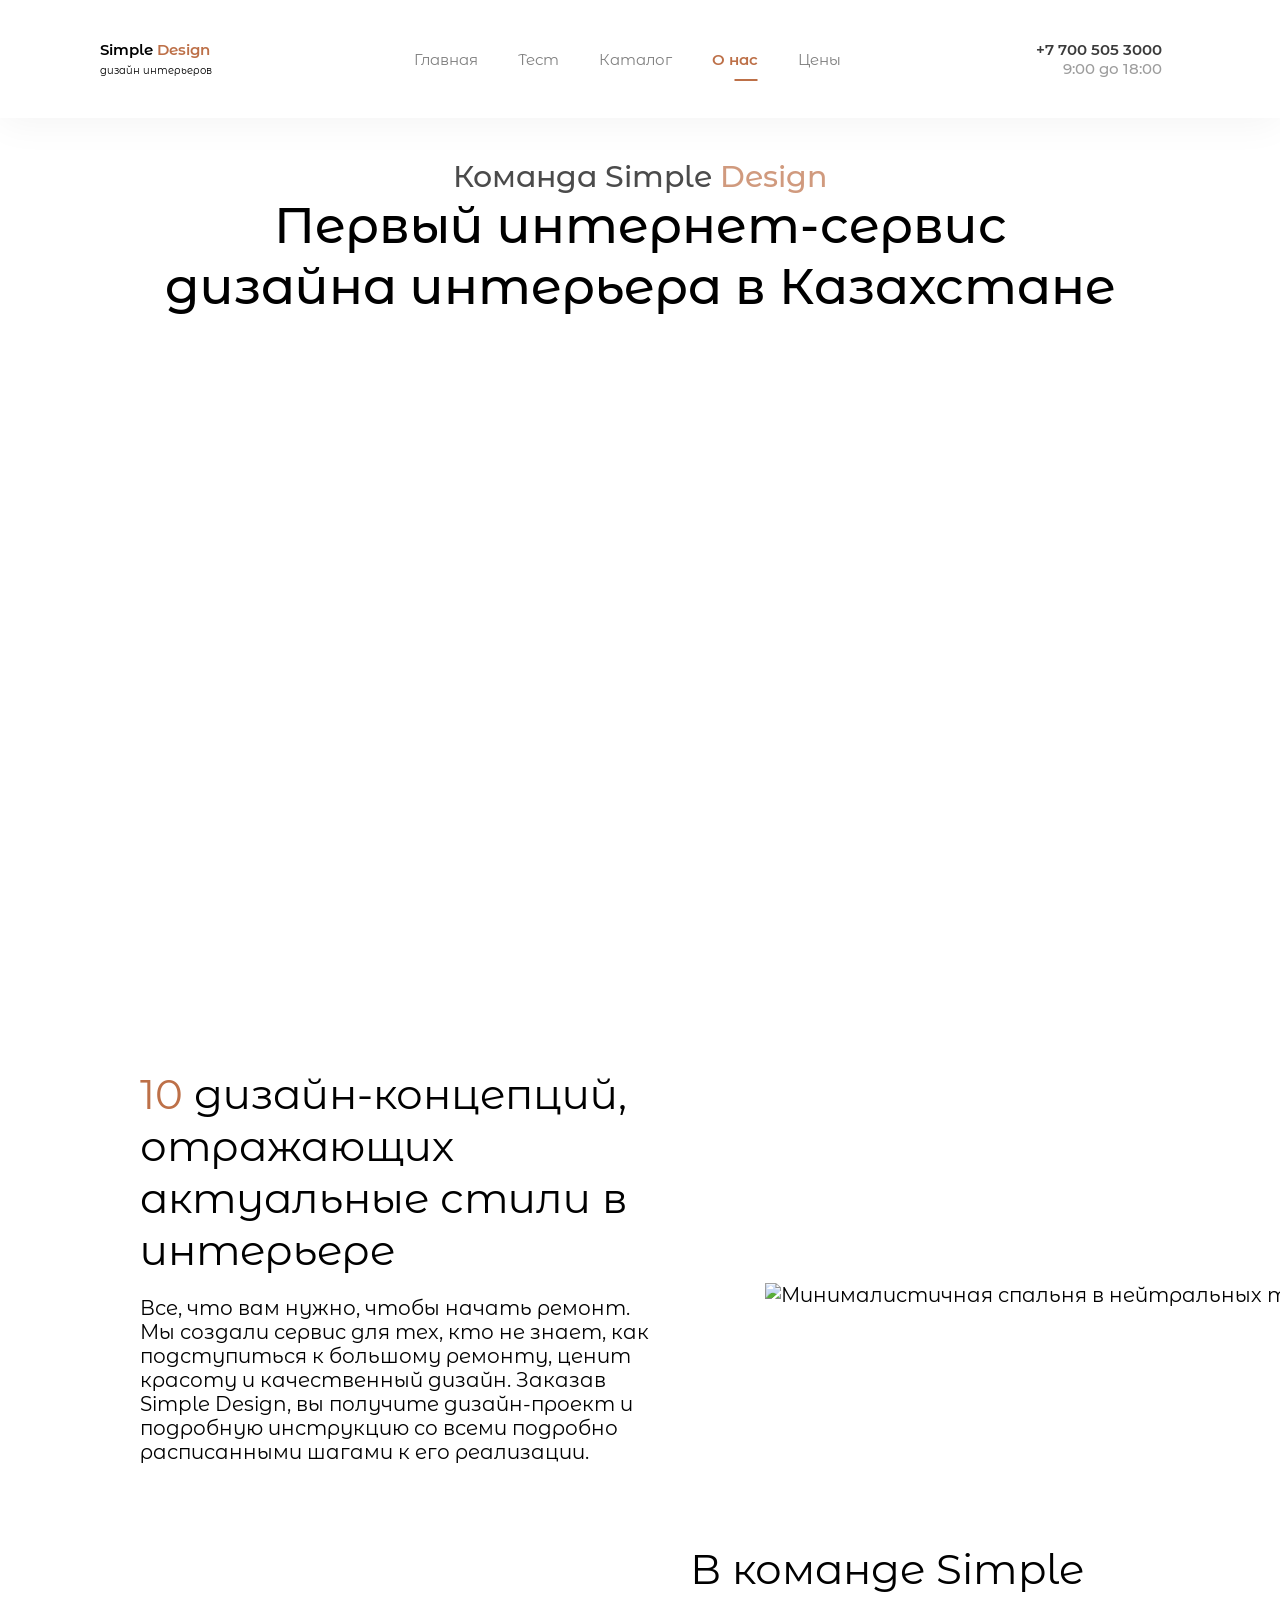
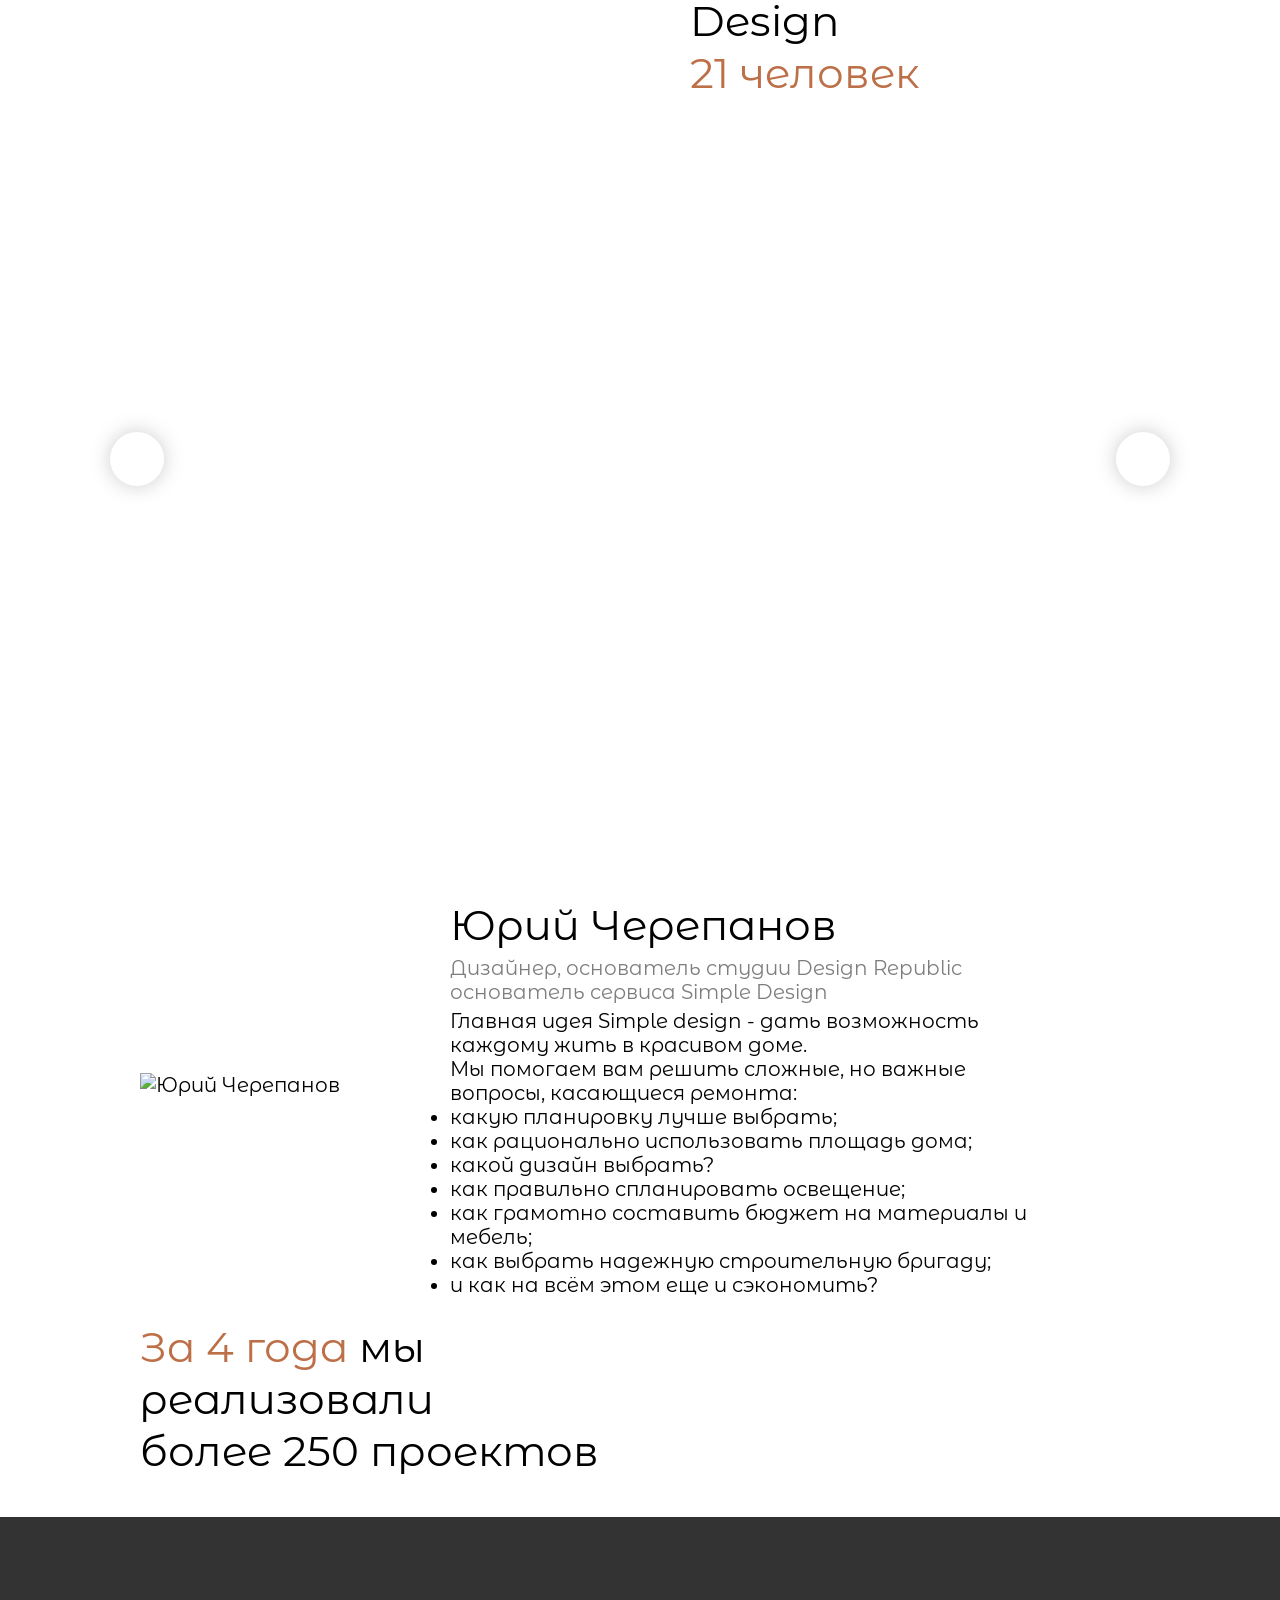
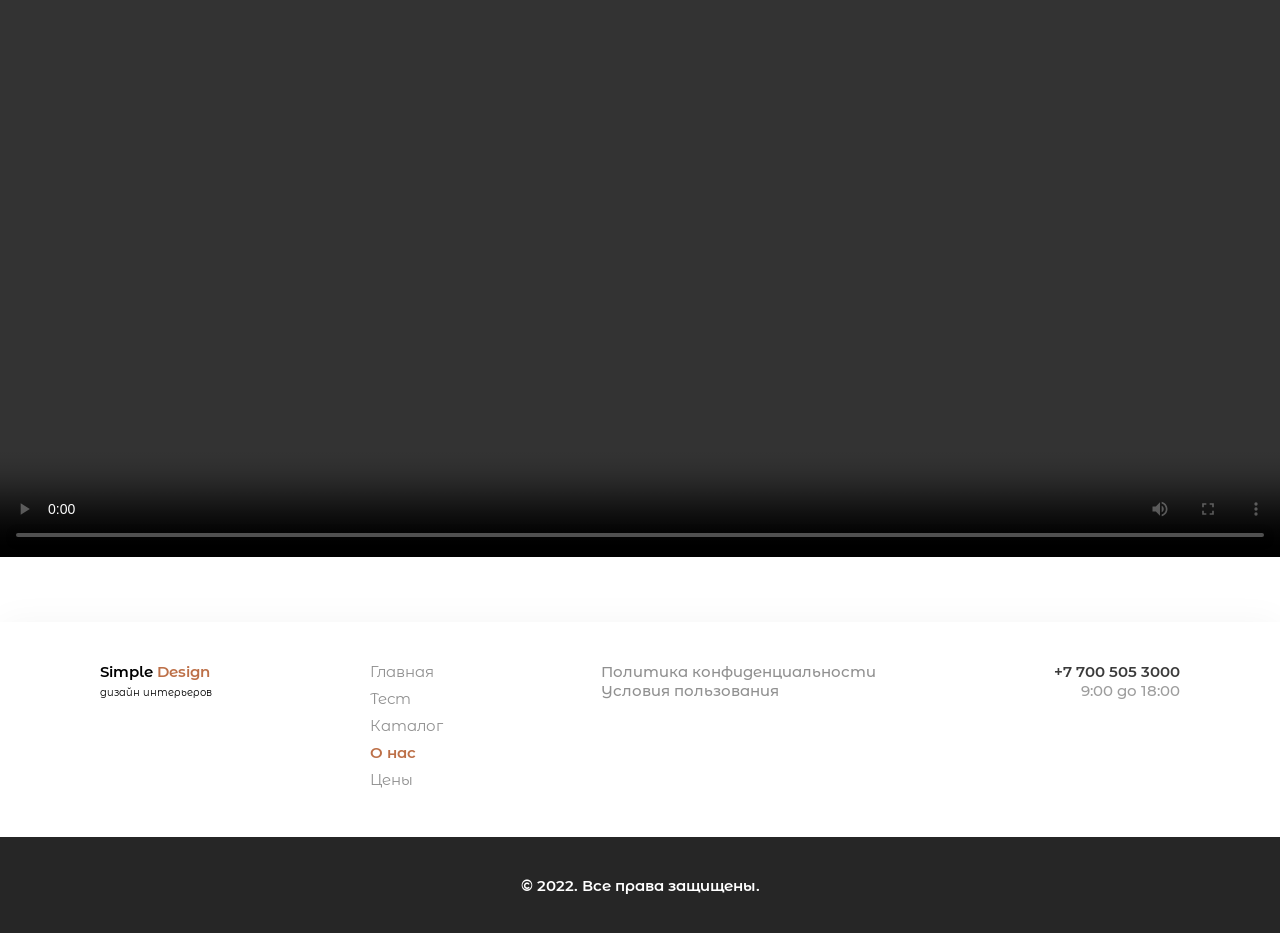
==== pages/about_us.html @ 39212b46 "add style changes" ====
<!DOCTYPE html>
<html lang="ru">
  <head>
    <meta charset="UTF-8" />
    <meta name="viewport" content="width=device-width, initial-scale=1.0" />
    <link rel="preconnect" href="https://fonts.googleapis.com">
    <link rel="preconnect" href="https://fonts.gstatic.com" crossorigin>
    <link href="https://fonts.googleapis.com/css2?family=Montserrat+Alternates:wght@300;400;500;600;700;800&display=swap" rel="stylesheet">
    <link rel="stylesheet" href="../styles/normalize.css">
    <link rel="stylesheet" href="../styles/main.css">
    <link rel="stylesheet" href="../styles/about_us.css">
    <link rel="shortcut icon" href="../images/favicon.svg" type="svg/xml">
    <title>О нас</title>
  </head>
  <body>
    <header class="header">
      <div class="header_container">
        <div class="header_logo">
          <a href="../index.html" class="header_logo-link"
              ><span>Simple</span> <span>Design</span> <br />
              <span>дизайн интерьеров</span></a>
        </div>
        <input type="checkbox" id="burger-toggle" class="burger-checkbox" />
        <label for="burger-toggle" class="burger-menu">
          <span></span>
          <span></span>
          <span></span>
        </label>
        <div class="header_nav-contact">
          <div class="header_nav">
            <ul class="header_nav-list">
              <li class="header_nav-item">
                <a
                  href="../index.html"
                  target="_blank"
                  class="header_nav-link"
                  >Главная</a
                >
              </li>
              <li class="header_nav-item">
                <a href="#" target="_blank" class="header_nav-link">Тест</a>
              </li>
              <li class="header_nav-item">
                <a href="./catalog.html" target="_blank" class="header_nav-link"
                  >Каталог</a
                >
              </li>
              <li class="header_nav-item">
                <a
                  href="./about_us.html"
                  target="_blank"
                  class="header_nav-link active"
                  >О нас</a
                >
              </li>
              <li class="header_nav-item">
                <a href="./prices.html" target="_blank" class="header_nav-link">Цены</a>
              </li>
              <li class="header_nav-item">
                <a href="#" target="_blank" id="nav-link_contact">Контакты</a>
              </li>
            </ul>
          </div>
          <div class="header_contact">
            <div class="header_contact-icon">
              <a href="tel:+77005053000" class="header_contact-phone">
                <img src="../images/Vector.svg" alt="" />
              </a>
            </div>
            <div class="header_contact-info">
              <a href="tel:+" class="header_contact-phone">+7 700 505 3000</a>
              <p class="header_contact-hours">9:00 до 18:00</p>
            </div>
          </div>
        </div>
      </div>
      <div class="banner">
        <p class="banner_top">Команда Simple <span>Design</span></p>
        <h1 class="banner_title">Первый интернет-сервис <br>
          дизайна интерьера в Казахстане</h1>
        <div class="banner_image"></div>
      </div>
    </header>
    <main>
      <section class="concepts">
        <h2 class="concepts_subheading"><span>10</span> дизайн-концепций, отражающих 
          актуальные стили в интерьере</h2>
        <p class="concepts_text">Все, что вам нужно, чтобы 
          начать ремонт. Мы создали сервис для тех, кто не знает, 
          как подступиться к большому ремонту, ценит красоту 
          и качественный дизайн. Заказав Simple Design, 
          вы получите дизайн-проект и подробную инструкцию со 
          всеми подробно расписанными шагами к его реализации. </p>
        <div class="concepts_image"><img src="../images/about_us/concept_bedroom.svg" alt="Минималистичная спальня в нейтральных тонах" class="concepts_image__bedroom"></div>
      </section>
      <section class="team">
        <div class="team_info">
          <div class="team_info-icon"></div>
          <h2 class="team_info-text">В команде Simple Design <br><span>21 человек</span></h2>
        </div>
        <div class="team_pictures">

          <div class="carousel" aria-label="Gallery">
            <ol class="carousel__viewport">
                <li id="carousel__slide1" tabindex="0" class="carousel__slide">
                    <div class="carousel__snapper">
                        <a href="#carousel__slide4" class="carousel__prev">Go to last slide</a>
                        <a href="#carousel__slide2" class="carousel__next">Go to next slide</a>
                    </div>
                </li>
                <li id="carousel__slide2" tabindex="0" class="carousel__slide">
                    <div class="carousel__snapper"></div>
                    <a href="#carousel__slide1" class="carousel__prev">Go to previous slide</a>
                    <a href="#carousel__slide3" class="carousel__next">Go to next slide</a>
                </li>
                <li id="carousel__slide3" tabindex="0" class="carousel__slide">
                    <div class="carousel__snapper"></div>
                    <a href="#carousel__slide2" class="carousel__prev">Go to previous slide</a>
                    <a href="#carousel__slide4" class="carousel__next">Go to next slide</a>
                </li>
                <li id="carousel__slide4" tabindex="0" class="carousel__slide">
                    <div class="carousel__snapper"></div>
                    <a href="#carousel__slide3" class="carousel__prev">Go to previous slide</a>
                    <a href="#carousel__slide1" class="carousel__next">Go to first slide</a>
                </li>
            </ol>
    
          </div>


        </div>
      </section>
      <section class="founder">
        <div class="founder_image"><img src="../images/about_us/founder.svg" alt="Юрий Черепанов"></div>
        <h2 class="founder_name">Юрий Черепанов</h2>
        <div class="founder_info">
          <h3>Дизайнер, основатель студии Design Republic <br>
          основатель сервиса Simple Design</h3>
        </div>
        <div class="founder_text">
          <p class="founder_text__one">Главная идея Simple design - дать возможность 
          каждому жить в красивом доме.</p> 
          <p class="founder_text__two">Мы помогаем вам решить сложные, но важные вопросы, касающиеся ремонта:
            <ul>
              <li>какую планировку лучше выбрать;</li>
              <li>как рационально использовать площадь дома;</li>
              <li>какой дизайн выбрать?</li>
              <li>как правильно спланировать освещение;</li>
              <li>как грамотно составить бюджет на материалы и мебель;</li>
              <li>как выбрать надежную строительную бригаду;</li>
              <li>и как на всём этом еще и сэкономить?</li>
            </ul>
          </p>
      </section>
      <section class="projects">
        <div class="projects_info">
          <div class="projects_info-icon"></div>
          <h2 class="projects_info-subheading"><span>За 4 года</span> мы реализовали<br> более 250 проектов</h2>
        </div>
        <div class="projects_video">
          <video controls>
            <source src="../images/about_us/3769951-hd_1920_1080_25fps.mp4" type="video/mp4">
            Ваш браузер не поддерживает воспроизведение видео.
          </video>
        </div>
      </section>
    </main>
    <footer class="footer">
      <div class="footer_container">
        <div class="footer_logo">
          <a href="#" class="footer_logo-link"
            ><span>Simple</span> <span>Design</span> <br />
            <span>дизайн интерьеров</span></a>
        </div>
        <div class="footer_nav">
          <ul class="footer_nav-list">
            <li class="footer_nav-item">
              <a href="../index.html"
                target="_blank"
                class="footer_nav-link">
                Главная</a>
            </li>
            <li class="footer_nav-item">
              <a href="#" target="_blank" class="footer_nav-link">
                Тест</a>
            </li>
            <li class="footer_nav-item">
              <a href="./catalog.html" target="_blank" class="footer_nav-link">
                Каталог</a>
            </li>
            <li class="footer_nav-item">
              <a href="./about_us.html" target="_blank" class="footer_nav-link active">
                О нас</a>
            </li>
            <li class="footer_nav-item">
              <a href="#" target="_blank" class="footer_nav-link">Цены</a>
            </li>
          </ul>
        </div>
        <div class="footer-policy">
          <ul class="footer_policy-list">
            <li class="footer_policy-item">
              <a href="#" target="_blank" class="footer_policy-link">
                Политика конфиденциальности</a>
            </li>
            <li class="footer_policy-item">
              <a href="#" target="_blank" class="footer_policy-link">
                Условия пользования</a>
            </li>
          </ul>
        </div>
        <div class="footer_contact">
          <div class="footer_contact-icon">
            <a href="tel:+77005053000" class="footer_contact-phone"
              ><img src="../images/Vector.svg" alt=""
            /></a>
          </div>
          <div class="footer_contact-info">
            <a href="tel:+" class="footer_contact-phone">+7 700 505 3000</a>
            <p class="footer_contact-hours">9:00 до 18:00</p>
          </div>
        </div>
      </div>
      <div class="footer__copyright">
        <p>&copy; 2022. Все права защищены.</p>
      </div>
    </footer>
  </body>
</html>
---- styles/main.css ----
* {
  padding: 0;
  margin: 0;
  box-sizing: border-box;
}

html {
  font-family: "Montserrat Alternates", sans-serif;
  font-size: 20px;
}

body {
  width: 100%;
  max-width: 1600px;
  margin: 0 auto;
}/*# sourceMappingURL=main.css.map */
---- styles/about_us.css ----
@charset "UTF-8";
header,
.team-pictures,
video {
  margin: 0;
}

span {
  color: #bd7048;
}

.header_container {
  font-weight: 600;
  font-size: 0.75rem;
  box-shadow: 0 4px 37px 0 rgba(0, 0, 0, 0.05);
  padding: 2rem 5rem;
  display: flex;
  justify-content: space-between;
  position: relative;
}
.header_container a {
  text-decoration: none;
}
.header_container .header_logo a span:nth-of-type(1) {
  color: black;
}
.header_container .header_logo a span:nth-of-type(2) {
  color: #bd7048;
}
.header_container .header_logo a span:nth-of-type(3) {
  font-weight: 400;
  color: black;
  font-size: 0.5rem;
}
.header_container .burger-checkbox {
  display: none;
}
.header_container .burger-menu {
  display: none;
  flex-direction: column;
  justify-content: space-between;
  width: 37px;
  height: 37px;
  cursor: pointer;
}
.header_container .burger-menu span {
  display: block;
  background-color: #000;
  height: 6px;
  width: 100%;
  margin: 4px 0;
  transition: all 0.3s ease;
}
.header_container .burger-menu span:nth-child(1), .header_container .burger-menu span:nth-child(3) {
  /* Верхняя и нижняя линии */
  width: 25px;
  margin-left: 10px; /* Длина короче средней */
}
.header_container .burger-menu span:nth-child(2) {
  /* Средняя линия */
  width: 40px;
  margin-left: 0; /* Полная ширина */
}
.header_container .header_nav-contact {
  display: flex;
  justify-content: space-around;
  align-items: center;
  width: 80%;
}
.header_container .header_nav-contact .header_nav {
  display: flex;
  margin-left: 3rem;
}
.header_container .header_nav-contact .header_nav-list {
  display: flex;
  list-style: none;
  font-weight: 400;
}
.header_container .header_nav-contact .header_nav-list li {
  padding: 0.4rem 1rem;
}
.header_container .header_nav-contact .header_nav-list li a {
  color: rgba(0, 0, 0, 0.5);
}
.header_container .header_nav-contact .header_nav-list li #nav-link_contact {
  display: none;
}
.header_container .header_nav-contact .header_nav-list .header_nav-link {
  padding-bottom: 0.6rem;
  position: relative;
  transition: color 0.3s ease;
}
.header_container .header_nav-contact .header_nav-list .header_nav-link::after {
  content: "";
  position: absolute;
  bottom: 0;
  left: 25%;
  width: 50%;
  height: 0.1rem;
  background-color: #bd7048;
  transform: translateX(50%);
  transition: opacity 0.3s ease;
  opacity: 0;
}
.header_container .header_nav-contact .header_nav-list .header_nav-link.active {
  color: #bd7048;
  font-weight: 600;
}
.header_container .header_nav-contact .header_nav-list .header_nav-link.active::after {
  opacity: 1;
}
.header_container .header_nav-contact .header_nav-list .header_nav-link:hover {
  color: #bd7048;
}
.header_container .header_nav-contact .header_nav-list .header_nav-link:hover::after {
  opacity: 1;
}
.header_container .header_nav-contact .header_contact {
  display: flex;
  align-items: center;
  margin-left: 4rem;
}
.header_container .header_nav-contact .header_contact .header_contact-icon {
  padding-top: 0.2rem;
  padding-right: 1rem;
}
.header_container .header_nav-contact .header_contact .header_contact-info {
  display: flex;
  flex-direction: column;
  align-items: flex-end;
}
.header_container .header_nav-contact .header_contact .header_contact-info a {
  font-weight: 600;
  color: #3b3b3b;
}
.header_container .header_nav-contact .header_contact .header_contact-info a:hover {
  color: #bd7048;
}
.header_container .header_nav-contact .header_contact .header_contact-info p {
  font-weight: 500;
  color: rgba(59, 59, 59, 0.5);
}

.banner {
  text-align: center;
}
.banner .banner_top {
  margin-top: 2rem;
  opacity: 0.7;
  font-size: 1.5rem;
  font-weight: 500;
}
.banner h1 {
  margin-bottom: 5rem;
  font-size: 2.5rem;
  font-weight: 500;
}
.banner .banner_image {
  width: 100%;
  height: 33rem;
  background-image: url(../images/about_us/group_banner.svg);
  background-repeat: no-repeat;
  background-size: cover;
}

.concepts {
  max-height: 430px;
  max-width: 1350px;
  min-width: 1200px;
  margin: 30px 0 30px 7rem;
  display: grid;
  grid-template-columns: 1fr auto;
  grid-template-rows: 45% 1fr;
  -moz-column-gap: 5.5rem;
       column-gap: 5.5rem;
  align-items: center;
}
.concepts .concepts_subheading {
  margin: 0;
  align-self: end;
}
.concepts .concepts_text {
  font-size: 1rem;
  grid-column: 1/2;
  grid-row: 2/3;
}
.concepts .concepts_image {
  grid-column: 2/3;
  grid-row: 1/3;
  justify-self: end;
}

h2,
h3 {
  margin: 0;
}

h2 {
  font-weight: 400;
  font-size: 2.1rem;
}

.founder {
  max-height: 460px;
  max-width: 1350px;
  min-width: 1200px;
  margin: 30px 0 30px 7rem;
  display: grid;
  grid-template-columns: auto 1fr;
  grid-template-rows: 20% 15% 1fr;
  -moz-column-gap: 5.5rem;
       column-gap: 5.5rem;
  align-items: center;
}
.founder .founder_name {
  align-self: end;
}
.founder .founder_info {
  grid-column: 2/3;
  grid-row: 2/3;
}
.founder .founder_info h3 {
  font-size: 20px;
  font-weight: 400;
  color: #7e7e7e;
}
.founder .founder_image {
  grid-column: 1/2;
  grid-row: 1/4;
}
.founder .founder_text {
  padding-right: 15rem;
  font-size: 1rem;
}
.founder .founder_text p {
  margin: 0;
}

.team_info,
.projects_info {
  margin: 40px 7rem;
  padding-top: 20px;
  display: grid;
  grid-template-rows: 1fr;
  -moz-column-gap: 2rem;
       column-gap: 2rem;
}

.team_info {
  grid-template-columns: 1fr 45%;
}
.team_info .team_info-icon {
  background-image: url(../images/about_us/subtitle_line.svg);
  background-repeat: no-repeat;
  background-size: 100%;
  background-position-y: 30%;
}
.team_info .team_info-text {
  justify-self: end;
}

@keyframes tonext {
  75% {
    left: 0;
  }
  95% {
    left: 100%;
  }
  98% {
    left: 100%;
  }
  99% {
    left: 0;
  }
}
@keyframes tostart {
  0% {
    transform: translateX(-400%);
  }
  25% {
    transform: translateX(-300%);
  }
  50% {
    transform: translateX(-200%);
  }
  75% {
    transform: translateX(-100%);
  }
  100% {
    transform: translateX(0%);
  }
}
@keyframes snap {
  96% {
    scroll-snap-align: center;
  }
  97% {
    scroll-snap-align: none;
  }
  99% {
    scroll-snap-align: none;
  }
  100% {
    scroll-snap-align: center;
  }
}
.team-pictures {
  max-width: 85rem;
  margin: 0 auto;
  padding: 0 2rem;
}

.carousel {
  box-sizing: border-box;
  scrollbar-color: transparent transparent;
  scrollbar-width: 0px;
}

.carousel::-webkit-scrollbar {
  width: 0;
}

.carousel::-webkit-scrollbar-track {
  background: transparent;
}

.carousel::-webkit-scrollbar-thumb {
  background: transparent;
  border: none;
}

.carousel {
  -ms-overflow-style: none;
}

.carousel {
  position: relative;
  padding-top: 55%;
  filter: drop-shadow(0 0 10px rgba(0, 0, 0, 0.2));
  perspective: 100px;
}
.carousel ol,
.carousel li {
  list-style: none;
  margin: 0;
  padding: 0;
}

.carousel__viewport {
  position: absolute;
  top: 0;
  right: 7rem;
  bottom: 0;
  left: 7rem;
  display: flex;
  overflow-x: scroll;
  scroll-behavior: smooth;
  scroll-snap-type: x mandatory;
  scroll-padding: 0 0;
}

.carousel__slide {
  position: relative;
  flex: 0 0 100%;
  max-width: 1400px;
  background-size: cover;
  background-position: center;
}

#carousel__slide1 {
  background-image: url(../images/about_us/carousel.svg);
}

#carousel__slide2 {
  background-image: url(../images/about_us/carousel2.jpg);
}

#carousel__slide3 {
  background-image: url(../images/about_us/carousel3.jpg);
}

#carousel__slide4 {
  background-image: url(../images/style_overview/carousel_img.svg);
}

.carousel__snapper {
  position: absolute;
  top: 0;
  left: 0;
  width: 100%;
  height: 100%;
  scroll-snap-align: center;
}

.carousel__snapper {
  animation-name: tonext, snap;
  animation-timing-function: ease;
  animation-duration: 4s;
  animation-iteration-count: infinite;
}

.carousel__slide:last-child .carousel__snapper {
  animation-name: tostart, snap;
  animation-duration: 10s;
}

@media (prefers-reduced-motion: reduce) {
  .carousel__snapper {
    animation-name: none;
  }
}
.carousel:hover .carousel__snapper,
.carousel:focus-within .carousel__snapper {
  animation-name: none;
}

.carousel::before,
.carousel::after,
.carousel__prev,
.carousel__next {
  position: absolute;
  top: 0;
  margin-top: 25%;
  width: 2.7rem;
  height: 2.7rem;
  transform: translateY(-50%);
  border-radius: 50%;
  font-size: 0;
  outline: 0;
}

.carousel::before,
.carousel__prev {
  left: 5.5rem;
}

.carousel::after,
.carousel__next {
  right: 5.5rem;
}

.carousel::before,
.carousel::after {
  content: "";
  z-index: 1;
  background-color: white;
  background-size: 0.75rem 0.75rem;
  background-repeat: no-repeat;
  background-position: center center;
  font-size: 2.5rem;
  line-height: 4rem;
  text-align: center;
  pointer-events: none;
}

.carousel::before {
  background-image: url(../images/style_overview/left.svg);
}

.carousel::after {
  background-image: url(../images/style_overview/right.svg);
}

.projects_info {
  grid-template-columns: 51% 1fr;
}
.projects_info .projects_info-subheading {
  grid-column: 1/2;
}
.projects_info .projects_info-icon {
  grid-column: 2/3;
  grid-row: 1/2;
  background-image: url(../images/about_us/subtitle_line.svg);
  background-repeat: no-repeat;
  background-position-y: 30%;
}

video {
  width: 100%;
}

.footer {
  margin-top: 3rem;
  font-size: 0.75rem;
  font-weight: 600;
  box-shadow: 0 4px 37px 0 rgba(0, 0, 0, 0.05);
}
.footer .footer_container {
  padding: 2rem 5rem;
  display: flex;
  justify-content: space-between;
}
.footer .footer_container a {
  text-decoration: none;
}
.footer .footer_container .footer_logo a span:nth-of-type(1) {
  color: black;
}
.footer .footer_container .footer_logo a span:nth-of-type(2) {
  color: #bd7048;
}
.footer .footer_container .footer_logo a span:nth-of-type(3) {
  font-weight: 400;
  color: black;
  font-size: 0.5rem;
}
.footer .footer_container .footer_nav-list {
  list-style: none;
  font-weight: 400;
}
.footer .footer_container .footer_nav-list li {
  padding-bottom: 0.4rem;
}
.footer .footer_container .footer_nav-list li a {
  color: rgba(33, 33, 33, 0.5);
}
.footer .footer_container .footer_nav-list .footer_nav-link.active {
  color: #bd7048;
  font-weight: 600;
}
.footer .footer_container .footer_nav-list .footer_nav-link.active::after {
  opacity: 1;
}
.footer .footer_container .footer_nav-list .footer_nav-link:hover {
  color: #bd7048;
}
.footer .footer_container .footer-policy {
  font-weight: 500;
}
.footer .footer_container .footer-policy li {
  list-style: none;
}
.footer .footer_container .footer-policy li a {
  color: rgba(33, 33, 33, 0.5);
}
.footer .footer_container .footer-policy li a:hover {
  color: #bd7048;
}
.footer .footer_container .footer_contact {
  display: flex;
}
.footer .footer_container .footer_contact .footer_contact-icon {
  padding-top: 0.2rem;
  padding-right: 1rem;
}
.footer .footer_container .footer_contact .footer_contact-info {
  display: flex;
  flex-direction: column;
  align-items: flex-end;
}
.footer .footer_container .footer_contact .footer_contact-info a {
  font-weight: 600;
  color: #3b3b3b;
}
.footer .footer_container .footer_contact .footer_contact-info a:hover {
  color: #bd7048;
}
.footer .footer_container .footer_contact .footer_contact-info p {
  font-weight: 500;
  color: rgba(59, 59, 59, 0.5);
}
.footer .footer__copyright {
  height: 4.8rem;
  background-color: #262626;
  color: white;
  display: flex;
  justify-content: center;
  align-items: center;
}

@media screen and (max-width: 768px) {
  body {
    max-width: 768px;
  }
  body .header_container .burger-menu {
    display: flex;
  }
  body .header_container .header_nav-contact {
    display: none;
    flex-direction: column;
    align-items: flex-end;
    background-color: white;
    position: absolute;
    padding: 0 4rem;
    top: 100%;
    right: 0%;
    width: 50%;
    font-size: large;
    border-radius: 0 0 0 20px;
    box-shadow: 0 4px 6px rgba(0, 0, 0, 0.475);
    z-index: 10;
  }
  body .header_container .header_nav-contact .header_nav .header_nav-list {
    flex-direction: column;
    align-items: flex-end;
  }
  body .header_container .header_nav-contact .header_nav .header_nav-list #nav-link_contact {
    display: inline-block;
  }
  body .header_container .header_nav-contact .header_nav .header_nav-list .header_nav-item {
    margin: 0;
    margin-bottom: 1rem;
    text-align: center;
  }
  body .header_container .header_nav-contact .header_contact {
    display: none;
  }
  body .header_container .burger-checkbox:checked ~ .header_nav-contact {
    display: flex;
    width: 10rem;
  }
  body .header_container .burger-checkbox:checked + .burger-menu span:nth-child(1) {
    transform: rotate(45deg) translate(12px, 6px);
  }
  body .header_container .burger-checkbox:checked + .burger-menu span:nth-child(2) {
    opacity: 0;
  }
  body .header_container .burger-checkbox:checked + .burger-menu span:nth-child(3) {
    transform: rotate(-45deg) translate(11px, -5px);
  }
  .banner h1 {
    margin-bottom: 2rem;
    font-size: 2rem;
  }
  .banner .banner_image {
    height: 23rem;
  }
  .concepts {
    max-height: 300px;
    max-width: 715px;
    min-width: 600px;
    margin: 40px 0 40px 3rem;
    -moz-column-gap: 2rem;
         column-gap: 2rem;
  }
  .concepts .concepts_text {
    font-size: 0.8rem;
  }
  .concepts .concepts_image img {
    max-height: 250px;
  }
  h2 {
    font-size: 1.6rem;
  }
  .team_info,
  .projects_info {
    margin: 40px 1rem 40px 3rem;
    -moz-column-gap: 1rem;
         column-gap: 1rem;
  }
  .team_info {
    grid-template-columns: 45% 1fr;
  }
  .carousel__viewport {
    right: 3rem;
    left: 3rem;
  }
  .carousel::before,
  .carousel__prev {
    left: 1.5rem;
  }
  .carousel::after,
  .carousel__next {
    right: 1.5rem;
  }
  .projects_info {
    grid-template-columns: 1fr 45%;
  }
  .founder {
    max-height: 300px;
    max-width: 715px;
    min-width: 600px;
    margin: 40px 0 40px 3rem;
    display: grid;
    grid-template-columns: auto 1fr;
    grid-template-rows: 13% 17% 1fr;
    -moz-column-gap: 2rem;
         column-gap: 2rem;
    align-items: center;
  }
  .founder .founder_info h3 {
    font-size: 0.9rem;
    padding-bottom: 10px;
  }
  .founder .founder_image img {
    max-width: 250px;
  }
  .founder .founder_text {
    font-size: 0.8rem;
    padding-right: 1.2rem;
  }
  .footer .footer_nav {
    display: none;
  }
}
@media screen and (max-width: 440px) {
  body {
    max-width: 440px;
  }
  body .header_container {
    padding: 2rem;
  }
  body .header_container .burger-checkbox:checked ~ .header_nav-contact {
    width: 12rem;
  }
  body .banner .banner_top {
    font-size: 1rem;
    padding-left: 2rem;
    text-align: left;
  }
  body .banner .banner_title {
    font-size: 1.3rem;
    padding: 0 1rem 0 2rem;
    text-align: left;
  }
  body .banner .banner_image {
    height: 10rem;
    background-image: url(../images/about_us/banner_mobile.svg);
  }
  body h2 {
    font-size: 1.3rem;
  }
  body .concepts {
    max-width: 420px;
    min-width: 400px;
    min-height: 600px;
    max-height: 33rem;
    grid-template-columns: 1fr;
    grid-template-rows: repeat(2, 1fr) 280px;
    margin: 40px 0;
    -moz-column-gap: 0;
         column-gap: 0;
    row-gap: 1.5rem;
  }
  body .concepts .concepts_subheading,
  body .concepts .concepts_text {
    padding: 0 2rem;
  }
  body .concepts .concepts_text {
    font-size: 1rem;
  }
  body .concepts .concepts_image {
    grid-column: 1/2;
    grid-row: 3/4;
    justify-self: center;
  }
  body .concepts .concepts_image img {
    height: 280px;
    min-width: 440px;
    -o-object-fit: cover;
       object-fit: cover;
    -o-object-position: 20% 100%;
       object-position: 20% 100%;
  }
  body .team_info,
  body .projects_info {
    margin: 0;
    grid-template-columns: 1fr;
    padding: 20px 2rem;
    -moz-column-gap: 0;
         column-gap: 0;
  }
  body .team_info-icon,
  body .projects_info-icon {
    display: none;
  }
  body .team_info .team_info-text {
    grid-column: 1/2;
    justify-self: center;
  }
  body .carousel__viewport {
    right: 2rem;
    left: 2rem;
  }
  body .carousel::before,
  body .carousel::after,
  body .carousel__prev,
  body .carousel__next {
    width: 1.5rem;
    height: 1.5rem;
  }
  body .carousel::before,
  body .carousel__prev {
    left: 1rem;
  }
  body .carousel::after,
  body .carousel__next {
    right: 1rem;
  }
  body .carousel::before {
    background-size: 30%;
  }
  body .carousel::after {
    background-size: 30%;
  }
  body .founder {
    max-width: 420px;
    min-width: 400px;
    min-height: 820px;
    max-height: 1070px;
    grid-template-columns: 1fr;
    grid-template-rows: 7% 7% 19rem 1fr;
    margin: 40px 0;
    -moz-column-gap: 0;
         column-gap: 0;
    row-gap: 1.5rem;
  }
  body .founder .founder_image {
    grid-column: 1/2;
    grid-row: 3/4;
    justify-self: center;
  }
  body .founder .founder_image img {
    min-height: 350px;
    width: 400px;
    -o-object-fit: contain;
       object-fit: contain;
  }
  body .founder .founder_name {
    grid-column: 1/2;
    grid-row: 1/2;
  }
  body .founder .founder_info {
    grid-column: 1/2;
    grid-row: 2/3;
  }
  body .founder .founder_info h3 {
    padding-right: 2rem;
    font-size: 1rem;
  }
  body .founder .founder_text {
    font-size: 1rem;
    grid-column: 1/2;
    grid-row: 4/5;
  }
  body .founder .founder_name,
  body .founder .founder_info,
  body .founder .founder_text {
    padding: 0 2rem;
  }
  body .footer .footer-policy {
    display: none;
  }
}/*# sourceMappingURL=about_us.css.map */
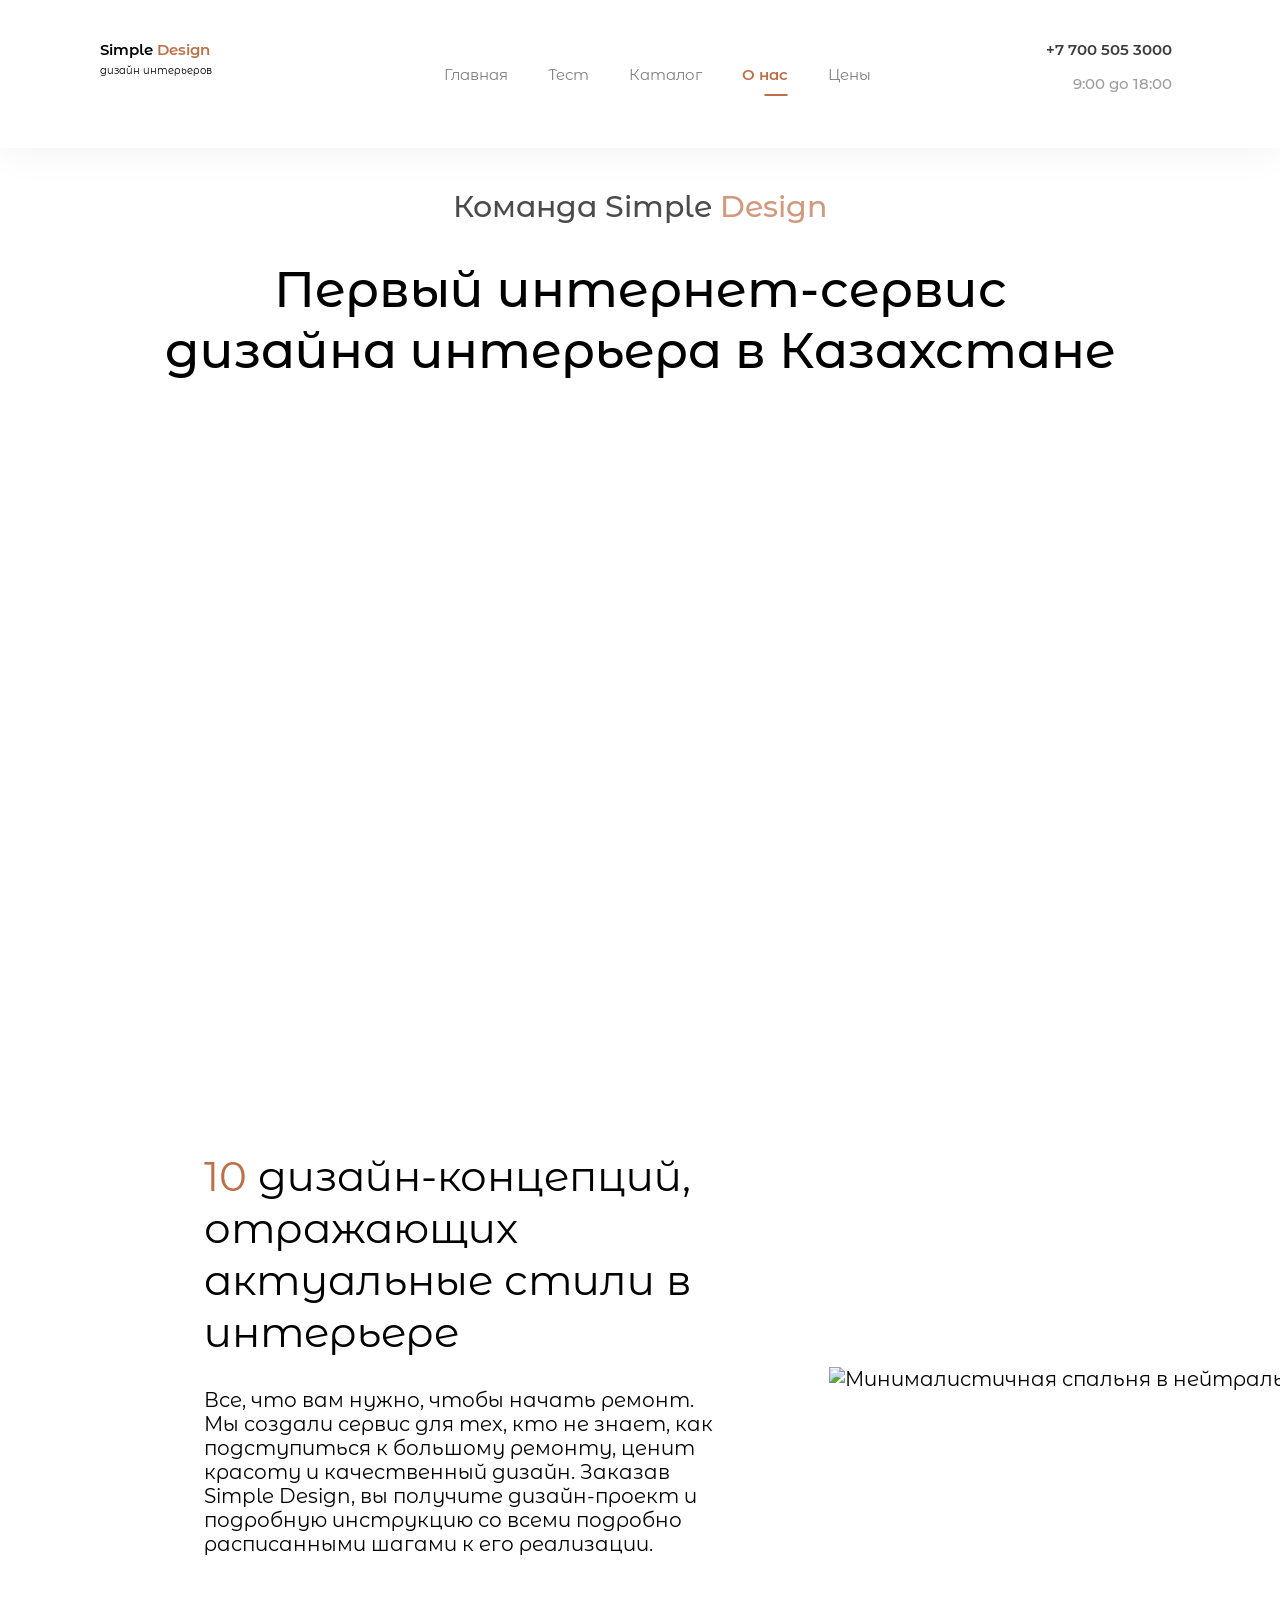
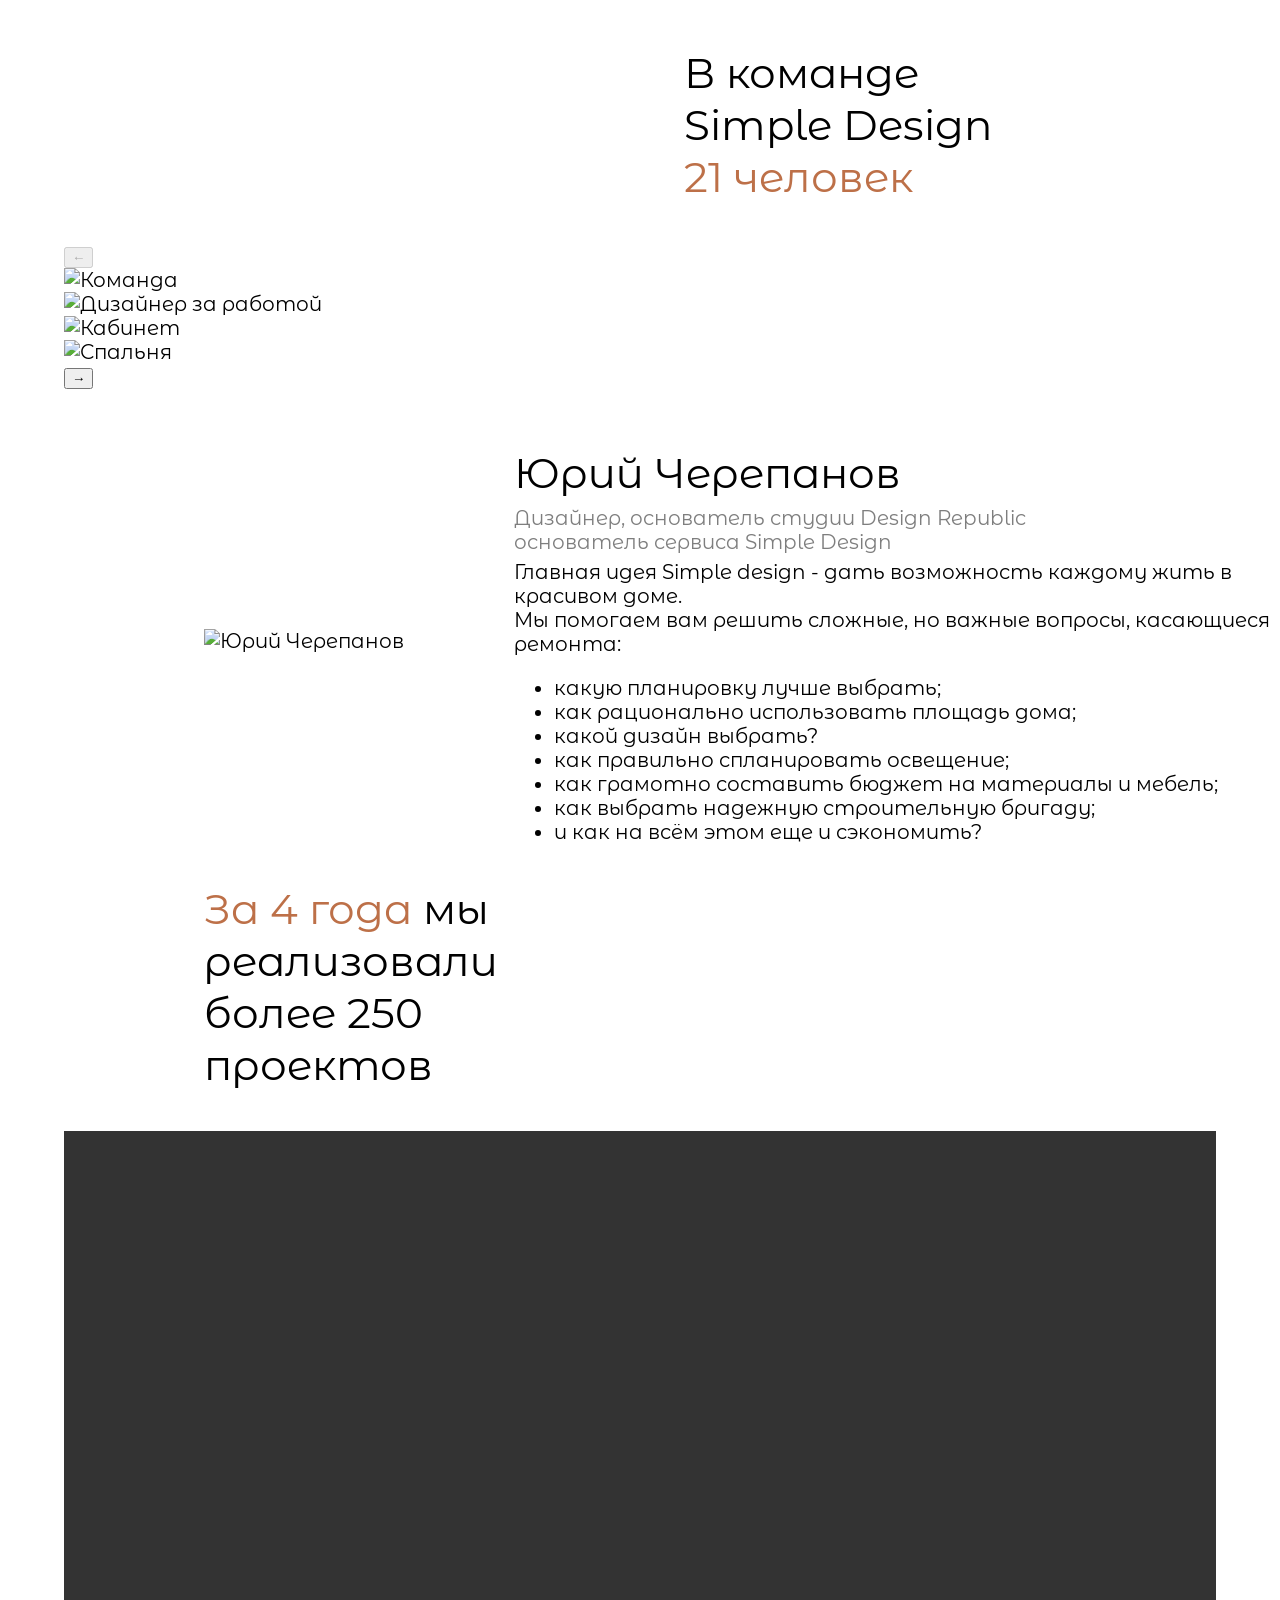
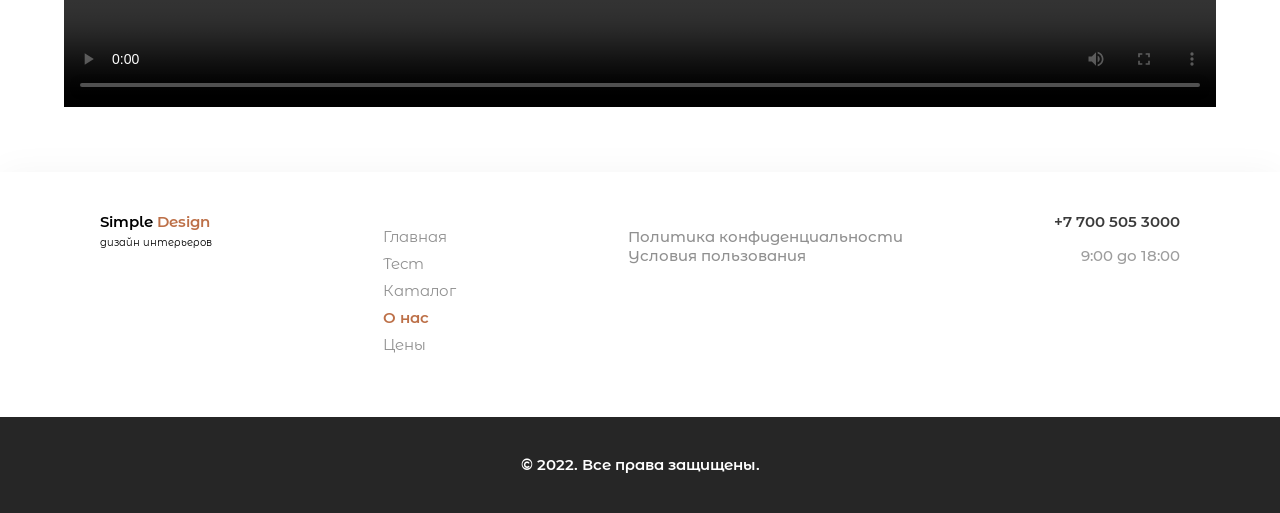
==== commit 45aac77e: "add draft slider" ====
--- a/pages/about_us.html
+++ b/pages/about_us.html
@@ -99,8 +99,38 @@
           <h2 class="team_info-text">В команде Simple Design <br><span>21 человек</span></h2>
         </div>
         <div class="team_pictures">
+        <button class="pictures__arrow pictures__arrow--left" disabled>←</button>
+        <div class="pictures__track-wrapper">
+          <div class="pictures__track">
+            <div class="pictures__card">
+              <img
+                src="../images/about_us/carousel.svg"
+                alt="Команда"
+              />
+            </div>
+            <div class="pictures__card">
+              <img
+                src="../images/about_us/carousel2.jpg"
+                alt="Дизайнер за работой"
+              />
+            </div>
+            <div class="pictures__card">
+              <img
+                src="../images/about_us/carousel3.jpg"
+                alt="Кабинет"
+              />
+            </div>
+            <div class="pictures__card">
+              <img
+                src="../images/style_overview/carousel_img.svg"
+                alt="Спальня"
+              />
+            </div>
+          </div>
+        </div>
+        <button class="pictures__arrow pictures__arrow--right">→</button>
 
-          <div class="carousel" aria-label="Gallery">
+          <!-- <div class="carousel" aria-label="Gallery">
             <ol class="carousel__viewport">
                 <li id="carousel__slide1" tabindex="0" class="carousel__slide">
                     <div class="carousel__snapper">
@@ -123,10 +153,9 @@
                     <a href="#carousel__slide3" class="carousel__prev">Go to previous slide</a>
                     <a href="#carousel__slide1" class="carousel__next">Go to first slide</a>
                 </li>
-            </ol>
+            </ol> -->
     
           </div>
-
 
         </div>
       </section>
@@ -225,5 +254,6 @@
         <p>&copy; 2022. Все права защищены.</p>
       </div>
     </footer>
+    <script src="../scripts/slider.js"></script>
   </body>
 </html>
--- a/styles/main.css
+++ b/styles/main.css
@@ -1,16 +1,34 @@
-* {
-  padding: 0;
-  margin: 0;
-  box-sizing: border-box;
-}
-
 html {
   font-family: "Montserrat Alternates", sans-serif;
   font-size: 20px;
+  box-sizing: border-box;
+  margin: 0;
+  padding: 0;
 }
 
 body {
   width: 100%;
   max-width: 1600px;
   margin: 0 auto;
+}
+
+main {
+  padding: 0 5%;
+}
+
+@media screen and (max-width: 768px) {
+  body {
+    max-width: 768px;
+  }
+  body main {
+    padding: 0 4%;
+  }
+}
+@media screen and (max-width: 440px) {
+  body {
+    max-width: 425px;
+  }
+  body main {
+    padding: 0 10px;
+  }
 }/*# sourceMappingURL=main.css.map */
--- a/styles/about_us.css
+++ b/styles/about_us.css
@@ -201,7 +201,8 @@
 }
 
 .founder {
-  max-height: 460px;
+  min-height: -moz-fit-content;
+  min-height: fit-content;
   max-width: 1350px;
   min-width: 1200px;
   margin: 30px 0 30px 7rem;
@@ -229,7 +230,7 @@
   grid-row: 1/4;
 }
 .founder .founder_text {
-  padding-right: 15rem;
+  padding-right: 5rem;
   font-size: 1rem;
 }
 .founder .founder_text p {
@@ -568,6 +569,32 @@
   align-items: center;
 }
 
+@media screen and (max-width: 1040px) {
+  html {
+    font-size: 18px;
+  }
+  .header .header_container .header_nav-contact .header_nav {
+    margin-left: 0;
+  }
+  .concepts,
+  .founder {
+    margin-left: 0;
+    min-width: 1000px;
+    max-width: 1024px;
+    -moz-column-gap: 2rem;
+         column-gap: 2rem;
+  }
+  .concepts .concepts,
+  .founder .concepts {
+    padding-right: 0;
+  }
+  .concepts .concepts .concepts_image,
+  .founder .concepts .concepts_image {
+    -o-object-fit: cover;
+       object-fit: cover;
+    overflow-x: hidden;
+  }
+}
 @media screen and (max-width: 768px) {
   body {
     max-width: 768px;
@@ -627,9 +654,10 @@
   }
   .concepts {
     max-height: 300px;
-    max-width: 715px;
+    max-width: 750px;
     min-width: 600px;
-    margin: 40px 0 40px 3rem;
+    margin: 40px 0;
+    padding-right: 0;
     -moz-column-gap: 2rem;
          column-gap: 2rem;
   }
@@ -694,9 +722,6 @@
   }
 }
 @media screen and (max-width: 440px) {
-  body {
-    max-width: 440px;
-  }
   body .header_container {
     padding: 2rem;
   }
@@ -723,8 +748,8 @@
   body .concepts {
     max-width: 420px;
     min-width: 400px;
-    min-height: 600px;
-    max-height: 33rem;
+    min-height: -moz-fit-content;
+    min-height: fit-content;
     grid-template-columns: 1fr;
     grid-template-rows: repeat(2, 1fr) 280px;
     margin: 40px 0;
@@ -746,7 +771,7 @@
   }
   body .concepts .concepts_image img {
     height: 280px;
-    min-width: 440px;
+    min-width: 410px;
     -o-object-fit: cover;
        object-fit: cover;
     -o-object-position: 20% 100%;
@@ -796,8 +821,8 @@
   body .founder {
     max-width: 420px;
     min-width: 400px;
-    min-height: 820px;
-    max-height: 1070px;
+    min-height: -moz-fit-content;
+    min-height: fit-content;
     grid-template-columns: 1fr;
     grid-template-rows: 7% 7% 19rem 1fr;
     margin: 40px 0;
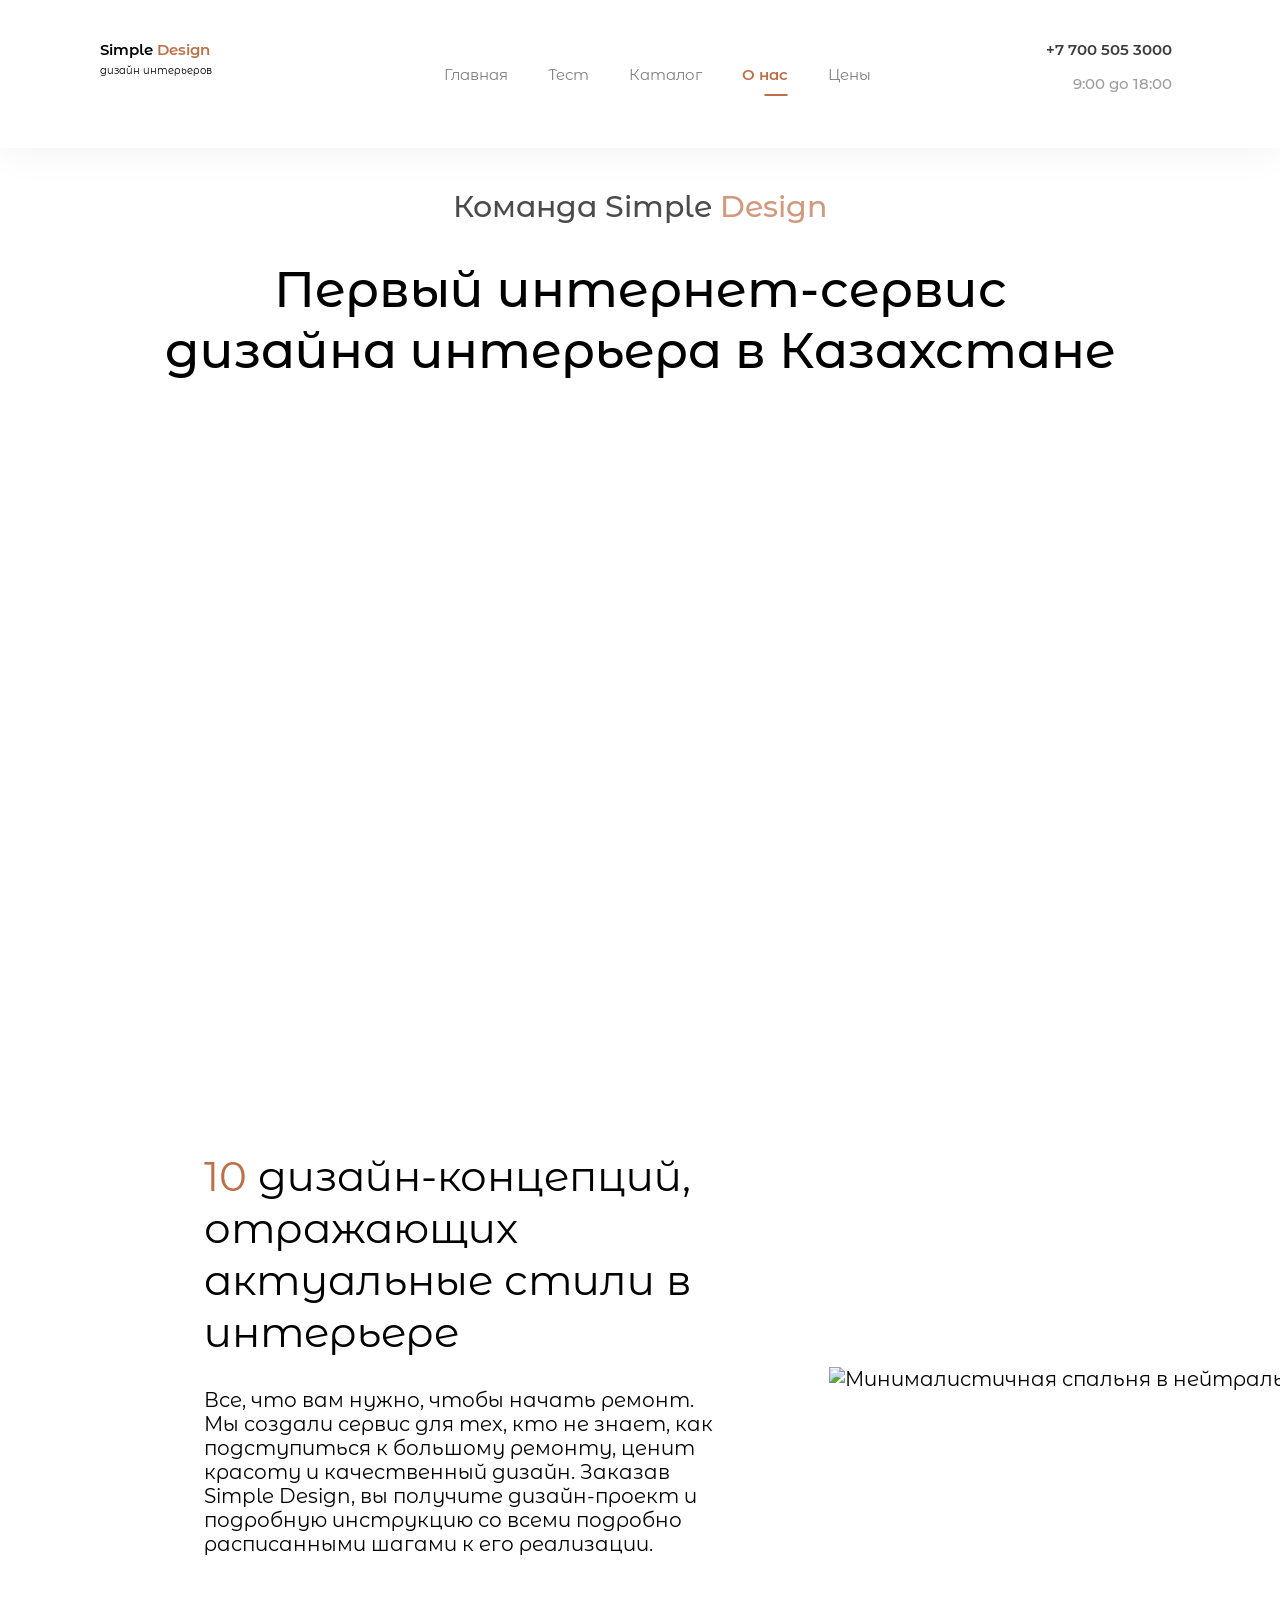
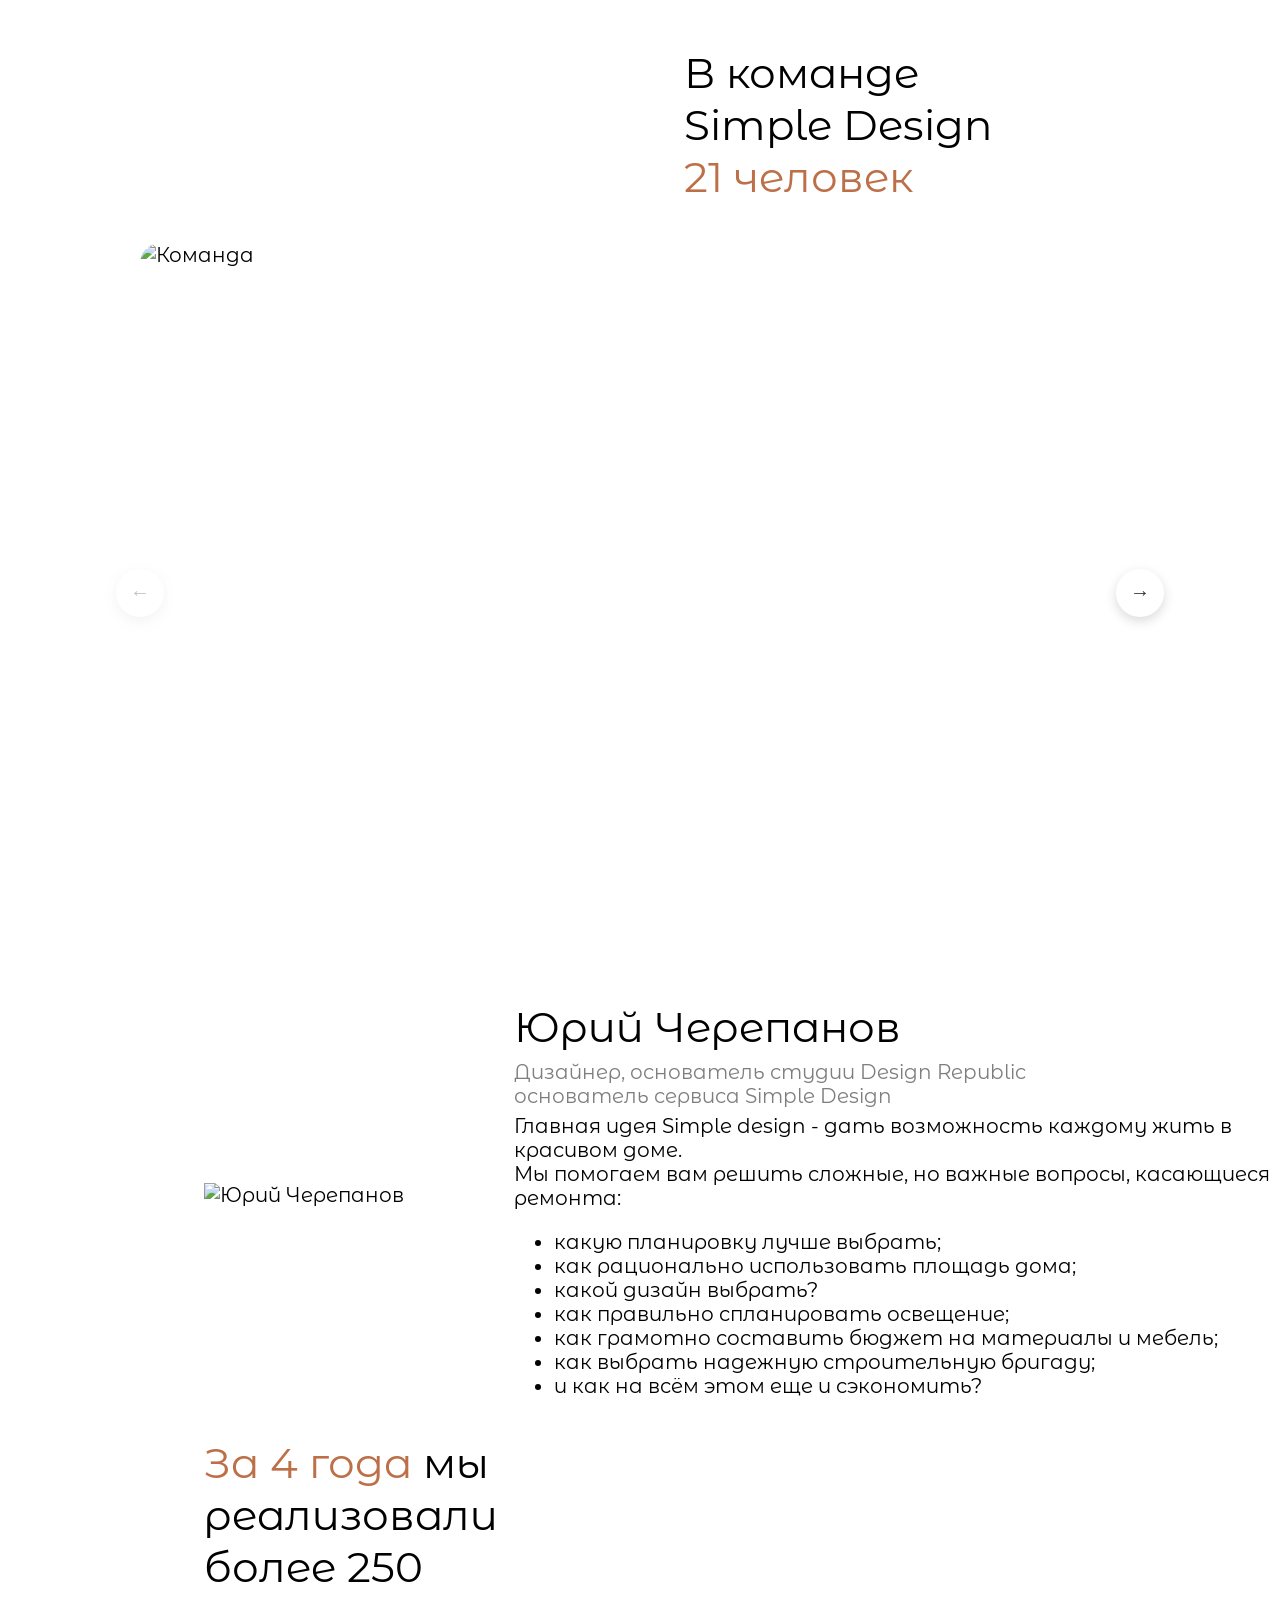
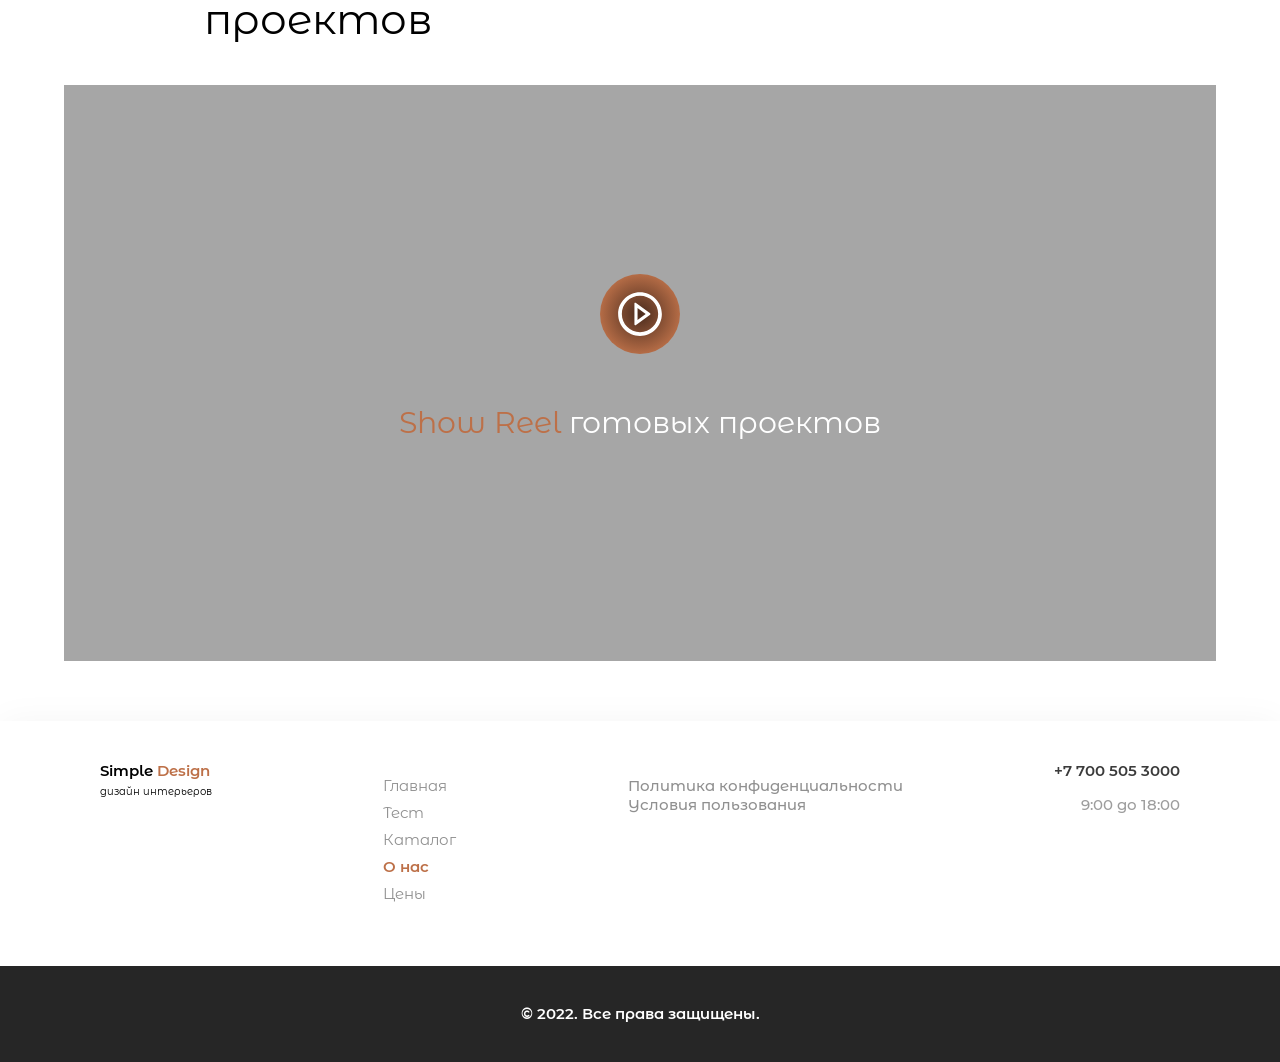
==== commit 5295efaf: "replace css carousel with js slider" ====
--- a/pages/about_us.html
+++ b/pages/about_us.html
@@ -98,64 +98,40 @@
           <div class="team_info-icon"></div>
           <h2 class="team_info-text">В команде Simple Design <br><span>21 человек</span></h2>
         </div>
-        <div class="team_pictures">
-        <button class="pictures__arrow pictures__arrow--left" disabled>←</button>
-        <div class="pictures__track-wrapper">
-          <div class="pictures__track">
-            <div class="pictures__card">
-              <img
-                src="../images/about_us/carousel.svg"
-                alt="Команда"
-              />
-            </div>
-            <div class="pictures__card">
-              <img
-                src="../images/about_us/carousel2.jpg"
-                alt="Дизайнер за работой"
-              />
-            </div>
-            <div class="pictures__card">
-              <img
-                src="../images/about_us/carousel3.jpg"
-                alt="Кабинет"
-              />
-            </div>
-            <div class="pictures__card">
-              <img
-                src="../images/style_overview/carousel_img.svg"
-                alt="Спальня"
-              />
-            </div>
-          </div>
-        </div>
-        <button class="pictures__arrow pictures__arrow--right">→</button>
-
-          <!-- <div class="carousel" aria-label="Gallery">
-            <ol class="carousel__viewport">
-                <li id="carousel__slide1" tabindex="0" class="carousel__slide">
-                    <div class="carousel__snapper">
-                        <a href="#carousel__slide4" class="carousel__prev">Go to last slide</a>
-                        <a href="#carousel__slide2" class="carousel__next">Go to next slide</a>
-                    </div>
-                </li>
-                <li id="carousel__slide2" tabindex="0" class="carousel__slide">
-                    <div class="carousel__snapper"></div>
-                    <a href="#carousel__slide1" class="carousel__prev">Go to previous slide</a>
-                    <a href="#carousel__slide3" class="carousel__next">Go to next slide</a>
-                </li>
-                <li id="carousel__slide3" tabindex="0" class="carousel__slide">
-                    <div class="carousel__snapper"></div>
-                    <a href="#carousel__slide2" class="carousel__prev">Go to previous slide</a>
-                    <a href="#carousel__slide4" class="carousel__next">Go to next slide</a>
-                </li>
-                <li id="carousel__slide4" tabindex="0" class="carousel__slide">
-                    <div class="carousel__snapper"></div>
-                    <a href="#carousel__slide3" class="carousel__prev">Go to previous slide</a>
-                    <a href="#carousel__slide1" class="carousel__next">Go to first slide</a>
-                </li>
-            </ol> -->
-    
-          </div>
+        <div class="pictures">
+          <div class="pictures__wrapper">
+          <button class="pictures__arrow pictures__arrow--left" disabled>←</button>
+          <div class="pictures__track-wrapper">
+            <div class="pictures__track">
+              <div class="pictures__card">
+                <img
+                  src="../images/about_us/carousel.svg"
+                  alt="Команда"
+                />
+              </div>
+              <div class="pictures__card">
+                <img
+                  src="../images/about_us/carousel2.jpg"
+                  alt="Дизайнер за работой"
+                />
+              </div>
+              <div class="pictures__card">
+                <img
+                  src="../images/about_us/carousel3.jpg"
+                  alt="Кабинет"
+                />
+              </div>
+              <div class="pictures__card">
+                <img
+                  src="../images/style_overview/carousel_img.svg"
+                  alt="Спальня"
+                />
+              </div>
+            </div>
+          </div>
+          <button class="pictures__arrow pictures__arrow--right">→</button>
+        </div>
+        </div>
 
         </div>
       </section>
@@ -186,12 +162,25 @@
           <div class="projects_info-icon"></div>
           <h2 class="projects_info-subheading"><span>За 4 года</span> мы реализовали<br> более 250 проектов</h2>
         </div>
-        <div class="projects_video">
-          <video controls>
-            <source src="../images/about_us/3769951-hd_1920_1080_25fps.mp4" type="video/mp4">
-            Ваш браузер не поддерживает воспроизведение видео.
-          </video>
-        </div>
+
+        <div class="projects-video">
+          <div class="projects-video__wrapper">
+            <video class="projects-video__player">
+              <source src="../images/about_us/3769951-hd_1920_1080_25fps.mp4" type="video/mp4">
+              Ваш браузер не поддерживает воспроизведение видео.
+            </video>
+        
+            <div class="projects-video__overlay">
+              <button class="projects-video__play-btn">
+                <img src="../images/play-icon.svg" alt="Play">
+              </button>
+              <p class="projects-video__text">
+                <span>Show Reel</span> готовых проектов
+              </p>
+            </div>
+          </div>
+        </div>
+        
       </section>
     </main>
     <footer class="footer">
@@ -255,5 +244,6 @@
       </div>
     </footer>
     <script src="../scripts/slider.js"></script>
+    <script src="../scripts/video_controls.js"></script>
   </body>
 </html>
--- a/styles/about_us.css
+++ b/styles/about_us.css
@@ -1,6 +1,6 @@
 @charset "UTF-8";
 header,
-.team-pictures,
+.pictures,
 video {
   margin: 0;
 }
@@ -260,206 +260,64 @@
   justify-self: end;
 }
 
-@keyframes tonext {
-  75% {
-    left: 0;
-  }
-  95% {
-    left: 100%;
-  }
-  98% {
-    left: 100%;
-  }
-  99% {
-    left: 0;
-  }
-}
-@keyframes tostart {
-  0% {
-    transform: translateX(-400%);
-  }
-  25% {
-    transform: translateX(-300%);
-  }
-  50% {
-    transform: translateX(-200%);
-  }
-  75% {
-    transform: translateX(-100%);
-  }
-  100% {
-    transform: translateX(0%);
-  }
-}
-@keyframes snap {
-  96% {
-    scroll-snap-align: center;
-  }
-  97% {
-    scroll-snap-align: none;
-  }
-  99% {
-    scroll-snap-align: none;
-  }
-  100% {
-    scroll-snap-align: center;
-  }
-}
-.team-pictures {
-  max-width: 85rem;
+.pictures__wrapper {
+  display: flex;
+  align-items: center;
+  justify-content: center;
+  max-width: 1000px;
   margin: 0 auto;
-  padding: 0 2rem;
-}
-
-.carousel {
-  box-sizing: border-box;
-  scrollbar-color: transparent transparent;
-  scrollbar-width: 0px;
-}
-
-.carousel::-webkit-scrollbar {
-  width: 0;
-}
-
-.carousel::-webkit-scrollbar-track {
-  background: transparent;
-}
-
-.carousel::-webkit-scrollbar-thumb {
-  background: transparent;
+  position: relative;
+}
+.pictures__track-wrapper {
+  overflow: hidden;
+  border-radius: 20px;
+  flex: 1;
+}
+.pictures__track {
+  display: flex;
+  transition: transform 0.5s ease;
+}
+.pictures__card {
+  flex: 0 0 100%;
+  padding: 0;
+}
+.pictures__card img {
+  width: 100%;
+  height: 700px;
+  -o-object-fit: cover;
+     object-fit: cover;
+  display: block;
+  border-radius: 20px;
+}
+.pictures__arrow {
+  background: #fff;
   border: none;
-}
-
-.carousel {
-  -ms-overflow-style: none;
-}
-
-.carousel {
-  position: relative;
-  padding-top: 55%;
-  filter: drop-shadow(0 0 10px rgba(0, 0, 0, 0.2));
-  perspective: 100px;
-}
-.carousel ol,
-.carousel li {
-  list-style: none;
-  margin: 0;
-  padding: 0;
-}
-
-.carousel__viewport {
+  width: 48px;
+  height: 48px;
+  border-radius: 50%;
+  box-shadow: 0 4px 12px rgba(0, 0, 0, 0.15);
+  font-size: 1rem;
+  cursor: pointer;
+  display: flex;
+  align-items: center;
+  justify-content: center;
+  color: #333;
+  transition: all 0.3s ease;
   position: absolute;
-  top: 0;
-  right: 7rem;
-  bottom: 0;
-  left: 7rem;
-  display: flex;
-  overflow-x: scroll;
-  scroll-behavior: smooth;
-  scroll-snap-type: x mandatory;
-  scroll-padding: 0 0;
-}
-
-.carousel__slide {
-  position: relative;
-  flex: 0 0 100%;
-  max-width: 1400px;
-  background-size: cover;
-  background-position: center;
-}
-
-#carousel__slide1 {
-  background-image: url(../images/about_us/carousel.svg);
-}
-
-#carousel__slide2 {
-  background-image: url(../images/about_us/carousel2.jpg);
-}
-
-#carousel__slide3 {
-  background-image: url(../images/about_us/carousel3.jpg);
-}
-
-#carousel__slide4 {
-  background-image: url(../images/style_overview/carousel_img.svg);
-}
-
-.carousel__snapper {
-  position: absolute;
-  top: 0;
-  left: 0;
-  width: 100%;
-  height: 100%;
-  scroll-snap-align: center;
-}
-
-.carousel__snapper {
-  animation-name: tonext, snap;
-  animation-timing-function: ease;
-  animation-duration: 4s;
-  animation-iteration-count: infinite;
-}
-
-.carousel__slide:last-child .carousel__snapper {
-  animation-name: tostart, snap;
-  animation-duration: 10s;
-}
-
-@media (prefers-reduced-motion: reduce) {
-  .carousel__snapper {
-    animation-name: none;
-  }
-}
-.carousel:hover .carousel__snapper,
-.carousel:focus-within .carousel__snapper {
-  animation-name: none;
-}
-
-.carousel::before,
-.carousel::after,
-.carousel__prev,
-.carousel__next {
-  position: absolute;
-  top: 0;
-  margin-top: 25%;
-  width: 2.7rem;
-  height: 2.7rem;
-  transform: translateY(-50%);
-  border-radius: 50%;
-  font-size: 0;
-  outline: 0;
-}
-
-.carousel::before,
-.carousel__prev {
-  left: 5.5rem;
-}
-
-.carousel::after,
-.carousel__next {
-  right: 5.5rem;
-}
-
-.carousel::before,
-.carousel::after {
-  content: "";
-  z-index: 1;
-  background-color: white;
-  background-size: 0.75rem 0.75rem;
-  background-repeat: no-repeat;
-  background-position: center center;
-  font-size: 2.5rem;
-  line-height: 4rem;
-  text-align: center;
-  pointer-events: none;
-}
-
-.carousel::before {
-  background-image: url(../images/style_overview/left.svg);
-}
-
-.carousel::after {
-  background-image: url(../images/style_overview/right.svg);
+  z-index: 2;
+}
+.pictures__arrow:hover:not(:disabled) {
+  background: #f5f5f5;
+}
+.pictures__arrow:disabled {
+  opacity: 0.3;
+  cursor: not-allowed;
+}
+.pictures__arrow--left {
+  left: -24px;
+}
+.pictures__arrow--right {
+  right: -24px;
 }
 
 .projects_info {
@@ -476,8 +334,62 @@
   background-position-y: 30%;
 }
 
-video {
+.projects-video {
+  position: relative;
   width: 100%;
+  max-width: 100%;
+}
+.projects-video__wrapper {
+  position: relative;
+  overflow: hidden;
+}
+.projects-video__wrapper video {
+  width: 100%;
+  height: auto;
+  display: block;
+}
+.projects-video__overlay {
+  position: absolute;
+  top: 0;
+  left: 0;
+  width: 100%;
+  height: 100%;
+  background: rgba(0, 0, 0, 0.35);
+  display: flex;
+  flex-direction: column;
+  align-items: center;
+  justify-content: center;
+  transition: opacity 0.3s ease;
+  z-index: 2;
+}
+.projects-video__play-btn {
+  background: radial-gradient(circle, #4a2b1d, #e18757);
+  border: none;
+  border-radius: 50%;
+  width: 4rem;
+  height: 4rem;
+  display: flex;
+  align-items: center;
+  justify-content: center;
+  cursor: pointer;
+  padding: 0;
+  margin-bottom: 20px;
+}
+.projects-video__play-btn img {
+  width: 2.5rem;
+  height: 2.5rem;
+}
+.projects-video__text {
+  color: #fff;
+  font-size: 1.5rem;
+  text-align: center;
+}
+.projects-video__text span {
+  color: #bd7048;
+}
+.projects-video__player {
+  width: 100%;
+  display: block;
 }
 
 .footer {
@@ -679,17 +591,8 @@
   .team_info {
     grid-template-columns: 45% 1fr;
   }
-  .carousel__viewport {
-    right: 3rem;
-    left: 3rem;
-  }
-  .carousel::before,
-  .carousel__prev {
-    left: 1.5rem;
-  }
-  .carousel::after,
-  .carousel__next {
-    right: 1.5rem;
+  .pictures__card img {
+    height: 500px;
   }
   .projects_info {
     grid-template-columns: 1fr 45%;
@@ -793,30 +696,18 @@
     grid-column: 1/2;
     justify-self: center;
   }
-  body .carousel__viewport {
-    right: 2rem;
-    left: 2rem;
-  }
-  body .carousel::before,
-  body .carousel::after,
-  body .carousel__prev,
-  body .carousel__next {
-    width: 1.5rem;
-    height: 1.5rem;
-  }
-  body .carousel::before,
-  body .carousel__prev {
-    left: 1rem;
-  }
-  body .carousel::after,
-  body .carousel__next {
-    right: 1rem;
-  }
-  body .carousel::before {
-    background-size: 30%;
-  }
-  body .carousel::after {
-    background-size: 30%;
+  body .pictures__card img {
+    height: 300px;
+  }
+  body .pictures__arrow {
+    width: 32px;
+    height: 32px;
+  }
+  body .pictures__arrow--right {
+    right: -8px;
+  }
+  body .pictures__arrow--left {
+    left: -8px;
   }
   body .founder {
     max-width: 420px;
@@ -863,6 +754,18 @@
   body .founder .founder_text {
     padding: 0 2rem;
   }
+  body .projects-video__play-btn {
+    width: 3rem;
+    height: 3rem;
+  }
+  body .projects-video__play-btn img {
+    width: 2rem;
+    height: 2rem;
+  }
+  body .projects-video__text {
+    margin: 0;
+    font-size: 15px;
+  }
   body .footer .footer-policy {
     display: none;
   }
